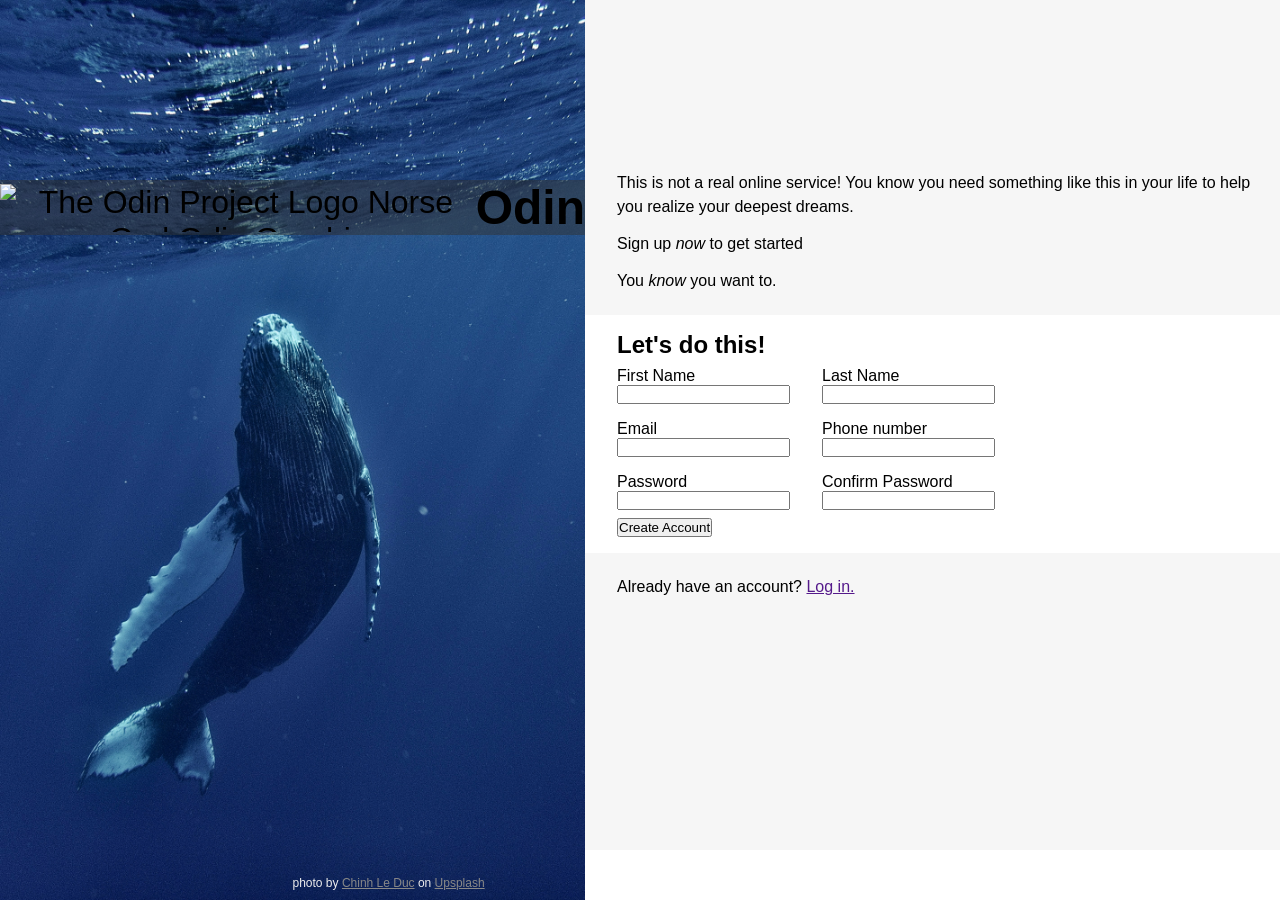
==== index.html @ 2a383358 "Organize input fields" ====
<!DOCTYPE html>
<html lang="en">
<head>
    <meta charset="UTF-8">
    <meta name="viewport" content="width=device-width, initial-scale=1.0">
    <title>Sign Up With Odin</title>
    <link rel="stylesheet" href="style.css">
</head>
<body>
    <aside>
        <!-- <div></div> -->
        <div class="aside-banner">
            <img class="banner-logo" src="https://raw.githubusercontent.com/TheOdinProject/curriculum/5f37d43908ef92499e95a9b90fc3cc291a95014c/html_css/project-sign-up-form/odin-lined.png" alt="The Odin Project Logo Norse God Odin Graphic">
            <h1>Odin</h1>
        </div>
        <cite>
            photo by <a href="https://unsplash.com/photos/a-humpback-whale-swims-under-the-surface-of-the-water-P19iVmm7XUA">Chinh Le Duc</a> on <a href="https://unsplash.com/photos/a-humpback-whale-swims-under-the-surface-of-the-water-P19iVmm7XUA">Upsplash</a>
        </cite>
    </aside>
    <div class="page-base">
        <div class="form-case intro">
            <section class="intro">
                <p>
                    This is not a real online service! You know
                    you need something like this in your life to
                    help you realize your deepest dreams.
                </p>
                <p>Sign up <em>now</em> to get started</p>
                <p>You <em>know</em> you want to.</p>                
            </section>
        </div>
        <form action="/form-data/" method="get">
            <div class="form-body">
                <h2>Let's do this!</h2>
                <div class="form-info">
                        <section class="info-category">
                        <div class="form-input">
                            <label for="first-name">First Name</label>
                            <input type="text" id="first-name" name="user-first-name">
                        </div>
                        <div class="form-input">
                            <label for="last-name">Last Name</label>
                            <input type="text" id="last-name" name="user-last-name">
                        </div>                    
                    </section>
                    <section class="info-category">
                        <div class="form-input">
                            <label for="email">Email</label>
                            <input type="email" id="email" name="user-email">
                        </div>
                        <div class="form-input">
                            <label for="phone-number">Phone number</label>
                            <input type="number" id="phone-number" name="user-phone-number">
                        </div>
                    </section>
                    <section class="info-category">
                        <div class="form-input">
                            <label for="password">Password</label>
                            <input type="text" id="password" name="user-password">
                        </div>
                        <div class="form-input">
                            <label for="password-confirmation">Confirm Password</label>
                            <input type="text" id="password-confirmation" name="user-password-confirmation">
                        </div>
                    </section>
                </div>
            </div>
            <button>Create Account</button>
        </form>
        <div class="form-case end">
            <section>
                <p class="end">Already have an account? <a href="">Log in.</a></p>
            </section>
        </div>
    </div>
</body>
</html>
---- style.css ----
* {
    box-sizing: border-box;
    margin: 0px;
    padding: 0px;
}

body {
    display: flex;
    flex-direction: row;
    font-family: Verdana, Geneva, Tahoma, sans-serif;
}

aside {    
    --aside-height: 100vh;

    background-image: url("images/chinh-le-duc-P19iVmm7XUA-unsplash.jpg");
    background-size: cover;
    background-repeat: no-repeat;
    min-width: calc(.65*var(--aside-height));
    /* display: flex;
    flex-direction: column;
    align-items: stretch;
    justify-content: space-between; */
    height: var(--aside-height);
    text-align: center;
    position: relative;
}

img.banner-logo {
    height: 3rem;
}

div.aside-banner {
    display: flex;
    flex-direction: row;
    flex-wrap: nowrap;
    justify-content: center;
    align-items: center;
    font-size: 2rem;
    background-color: #33333380;
    position: absolute;
    top: 20%;
    width: 100%;
}

cite {
    font-size: .75rem;
    font-style: normal;
    color: #eeeeee;
    position: absolute;
    bottom: 10px;
    margin: auto;
}

cite a {
    color: #888888;
}

div.form-case {
    background-color: #f6f6f6;
    position: relative;
}

div.form-case, form {
    padding: 1rem 2rem;
}

div.form {
    background-color: #fcfcfc;
    height: 32vh;
}

div.form-case.intro {
    height: 35vh;
    text-align: left;
}

div.form-case.end {
    height: 33vh;
}

p {
    padding: .4rem 0;
    line-height: 1.5rem;
    /* max-width: 60ch; */
}

div.form-case section.intro {
    position: absolute;
    bottom: 1rem;
}

div.form-body div.form-info {
    display: flex;
    flex-direction: row;
    flex-wrap: wrap;
}

form .form-input {
    display: flex;
    flex-direction: column;
    margin: .5rem 2rem .5rem 0;
}

form section.info-category {
    display: flex;
    flex-direction: row;
}
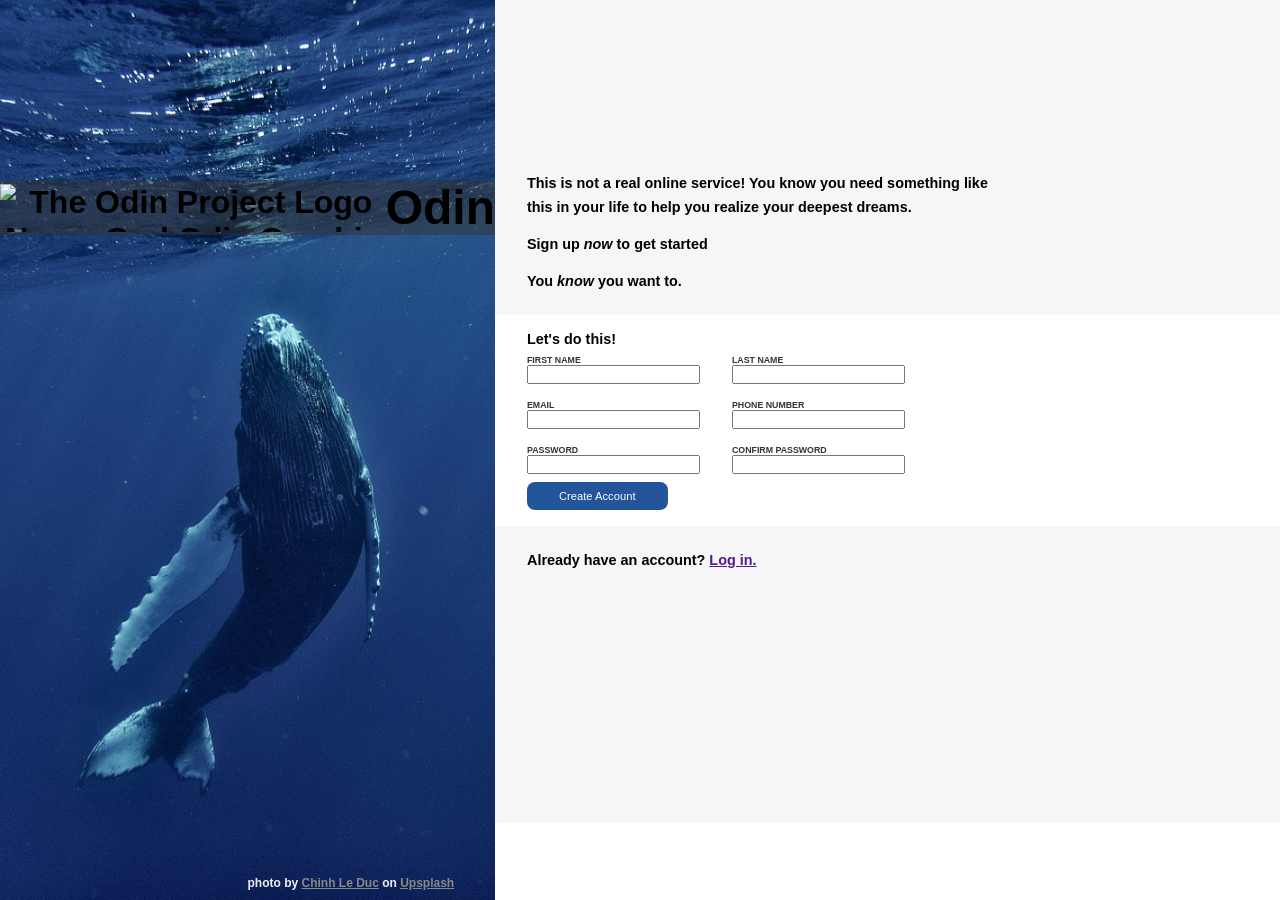
==== commit e8a737cf: "Capitalize labels" ====
--- a/index.html
+++ b/index.html
@@ -35,31 +35,31 @@
                 <div class="form-info">
                         <section class="info-category">
                         <div class="form-input">
-                            <label for="first-name">First Name</label>
+                            <label for="first-name">FIRST NAME</label>
                             <input type="text" id="first-name" name="user-first-name">
                         </div>
                         <div class="form-input">
-                            <label for="last-name">Last Name</label>
+                            <label for="last-name">LAST NAME</label>
                             <input type="text" id="last-name" name="user-last-name">
                         </div>                    
                     </section>
                     <section class="info-category">
                         <div class="form-input">
-                            <label for="email">Email</label>
+                            <label for="email">EMAIL</label>
                             <input type="email" id="email" name="user-email">
                         </div>
                         <div class="form-input">
-                            <label for="phone-number">Phone number</label>
+                            <label for="phone-number">PHONE NUMBER</label>
                             <input type="number" id="phone-number" name="user-phone-number">
                         </div>
                     </section>
                     <section class="info-category">
                         <div class="form-input">
-                            <label for="password">Password</label>
+                            <label for="password">PASSWORD</label>
                             <input type="text" id="password" name="user-password">
                         </div>
                         <div class="form-input">
-                            <label for="password-confirmation">Confirm Password</label>
+                            <label for="password-confirmation">CONFIRM PASSWORD</label>
                             <input type="text" id="password-confirmation" name="user-password-confirmation">
                         </div>
                     </section>
--- a/style.css
+++ b/style.css
@@ -7,7 +7,9 @@
 body {
     display: flex;
     flex-direction: row;
-    font-family: Verdana, Geneva, Tahoma, sans-serif;
+    font-family: 'Segoe UI', Tahoma, Geneva, Verdana, sans-serif;
+    font-size: .9rem;
+    font-weight: 580;
 }
 
 aside {    
@@ -16,7 +18,7 @@
     background-image: url("images/chinh-le-duc-P19iVmm7XUA-unsplash.jpg");
     background-size: cover;
     background-repeat: no-repeat;
-    min-width: calc(.65*var(--aside-height));
+    min-width: calc(.55*var(--aside-height));
     /* display: flex;
     flex-direction: column;
     align-items: stretch;
@@ -82,7 +84,8 @@
 p {
     padding: .4rem 0;
     line-height: 1.5rem;
-    /* max-width: 60ch; */
+    min-width: 40ch;
+    max-width: 60ch;
 }
 
 div.form-case section.intro {
@@ -102,7 +105,25 @@
     margin: .5rem 2rem .5rem 0;
 }
 
+form h2 {
+    font-size: .9rem;
+}
+
+form label {
+    color: #333333;
+    font-size: .55rem;
+}
+
 form section.info-category {
     display: flex;
     flex-direction: row;
+}
+
+form button {
+    color: #fcfcfc;
+    background-color: #225599;
+    font-size: .70rem;
+    padding: .5rem 2rem;
+    border-radius: .5rem ;
+    border: none;
 }
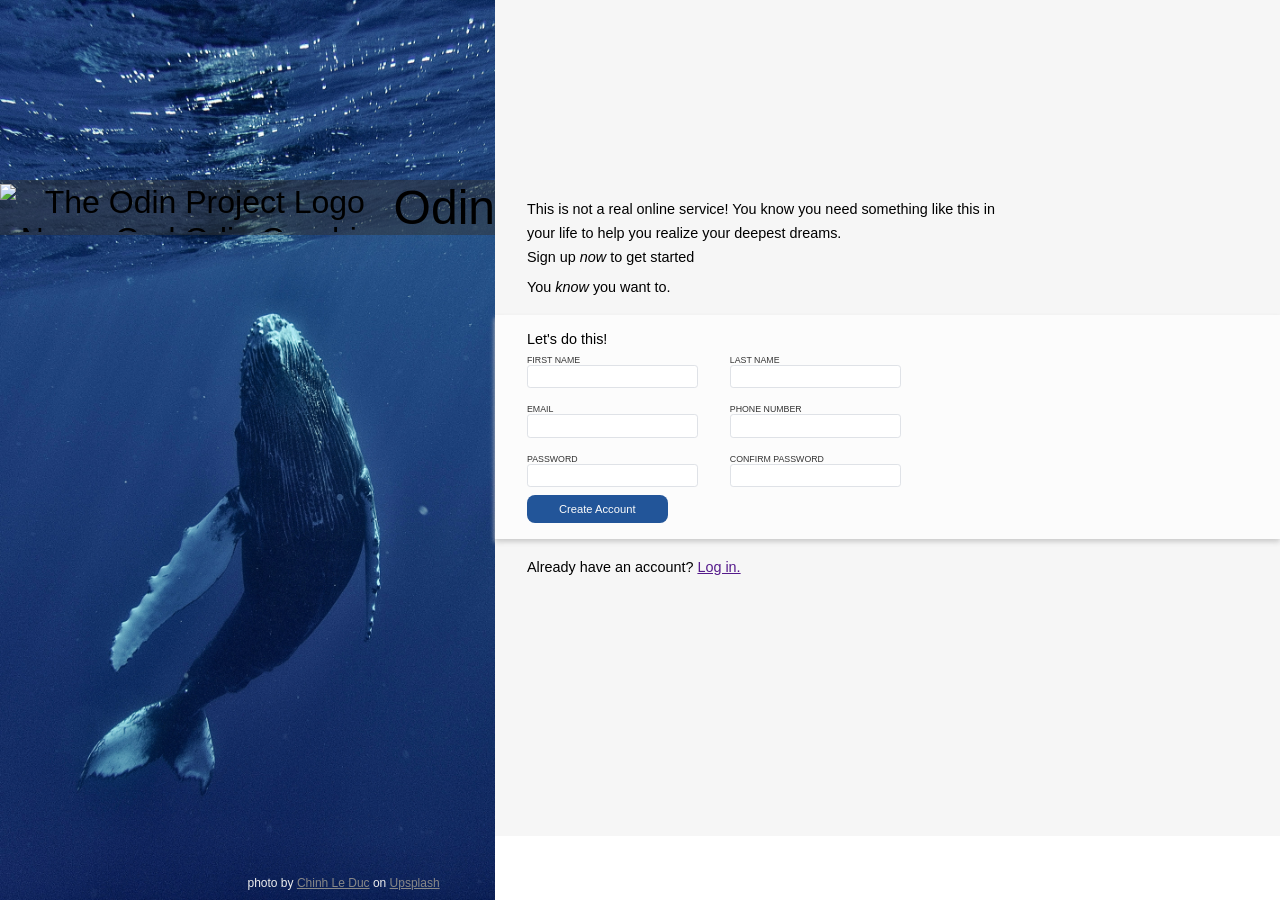
==== commit d00167ec: "Space persuasion farther from other paragraphs" ====
--- a/index.html
+++ b/index.html
@@ -26,7 +26,7 @@
                     help you realize your deepest dreams.
                 </p>
                 <p>Sign up <em>now</em> to get started</p>
-                <p>You <em>know</em> you want to.</p>                
+                <p id="persuasion">You <em>know</em> you want to.</p>                
             </section>
         </div>
         <form action="/form-data/" method="get">
--- a/style.css
+++ b/style.css
@@ -2,12 +2,13 @@
     box-sizing: border-box;
     margin: 0px;
     padding: 0px;
+    font-weight: normal;
+    font-family: 'Segoe UI', Tahoma, Geneva, Verdana, sans-serif;
 }
 
 body {
     display: flex;
     flex-direction: row;
-    font-family: 'Segoe UI', Tahoma, Geneva, Verdana, sans-serif;
     font-size: .9rem;
     font-weight: 580;
 }
@@ -67,9 +68,12 @@
     padding: 1rem 2rem;
 }
 
-div.form {
+div form {
     background-color: #fcfcfc;
-    height: 32vh;
+    /* height: 32vh; */
+    position: relative;
+    z-index: 1;
+    box-shadow: 0px 3px 5px #cccccc;
 }
 
 div.form-case.intro {
@@ -82,10 +86,13 @@
 }
 
 p {
-    padding: .4rem 0;
     line-height: 1.5rem;
     min-width: 40ch;
     max-width: 60ch;
+}
+
+p#persuasion{
+    padding: .4rem 0 0 0;
 }
 
 div.form-case section.intro {
@@ -126,4 +133,21 @@
     padding: .5rem 2rem;
     border-radius: .5rem ;
     border: none;
+}
+
+form input {
+    border-color: #dfe2e7;
+    border-style: solid;
+    border-radius: .2rem;
+    border-width: .08rem;
+    padding: .2rem;
+    font-size: .8rem;
+    width: 24ch;
+}
+
+form input:focus {
+    border-color: #225599;
+    outline-style: none;
+    border-width: .1rem;
+    box-shadow: 1px 2px 5px #cccccc;
 }
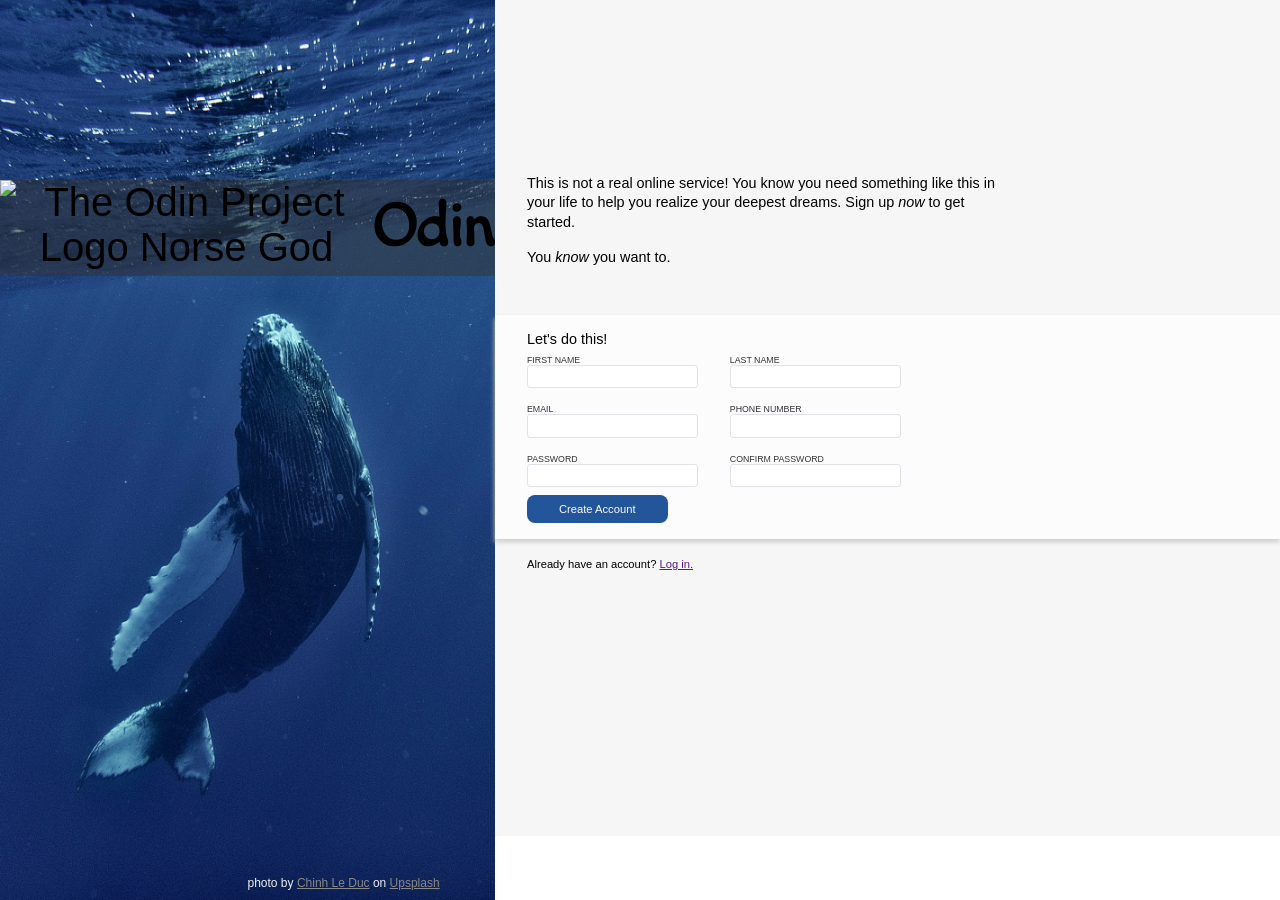
==== commit 45b05902: "Set persuasion p spacing to more match example" ====
--- a/index.html
+++ b/index.html
@@ -23,9 +23,8 @@
                 <p>
                     This is not a real online service! You know
                     you need something like this in your life to
-                    help you realize your deepest dreams.
+                    help you realize your deepest dreams. Sign up <em>now</em> to get started.
                 </p>
-                <p>Sign up <em>now</em> to get started</p>
                 <p id="persuasion">You <em>know</em> you want to.</p>                
             </section>
         </div>
--- a/style.css
+++ b/style.css
@@ -1,3 +1,12 @@
+@font-face {
+    font-family: 'Macondo';
+    src: url('fonts/Macondo-Regular.woff2') format('woff2'),
+        url('fonts/Macondo-Regular.woff') format('woff');
+    font-weight: normal;
+    font-style: normal;
+    font-display: swap;
+}
+
 * {
     box-sizing: border-box;
     margin: 0px;
@@ -30,7 +39,7 @@
 }
 
 img.banner-logo {
-    height: 3rem;
+    height: 6rem;
 }
 
 div.aside-banner {
@@ -39,13 +48,18 @@
     flex-wrap: nowrap;
     justify-content: center;
     align-items: center;
-    font-size: 2rem;
+    font-size: 2.5rem;
     background-color: #33333380;
     position: absolute;
     top: 20%;
     width: 100%;
 }
 
+div.aside-banner h1 {
+    font-family: 'Macondo', 'Franklin Gothic Medium', 'Arial Narrow', Arial, sans-serif;
+    font-weight: 700;
+}
+    
 cite {
     font-size: .75rem;
     font-style: normal;
@@ -86,13 +100,13 @@
 }
 
 p {
-    line-height: 1.5rem;
+    line-height: 1.2rem;
     min-width: 40ch;
     max-width: 60ch;
 }
 
 p#persuasion{
-    padding: .4rem 0 0 0;
+    padding: 1rem 0 2rem 0;
 }
 
 div.form-case section.intro {
@@ -150,4 +164,8 @@
     outline-style: none;
     border-width: .1rem;
     box-shadow: 1px 2px 5px #cccccc;
+}
+
+p.end {
+    font-size: .70rem;
 }
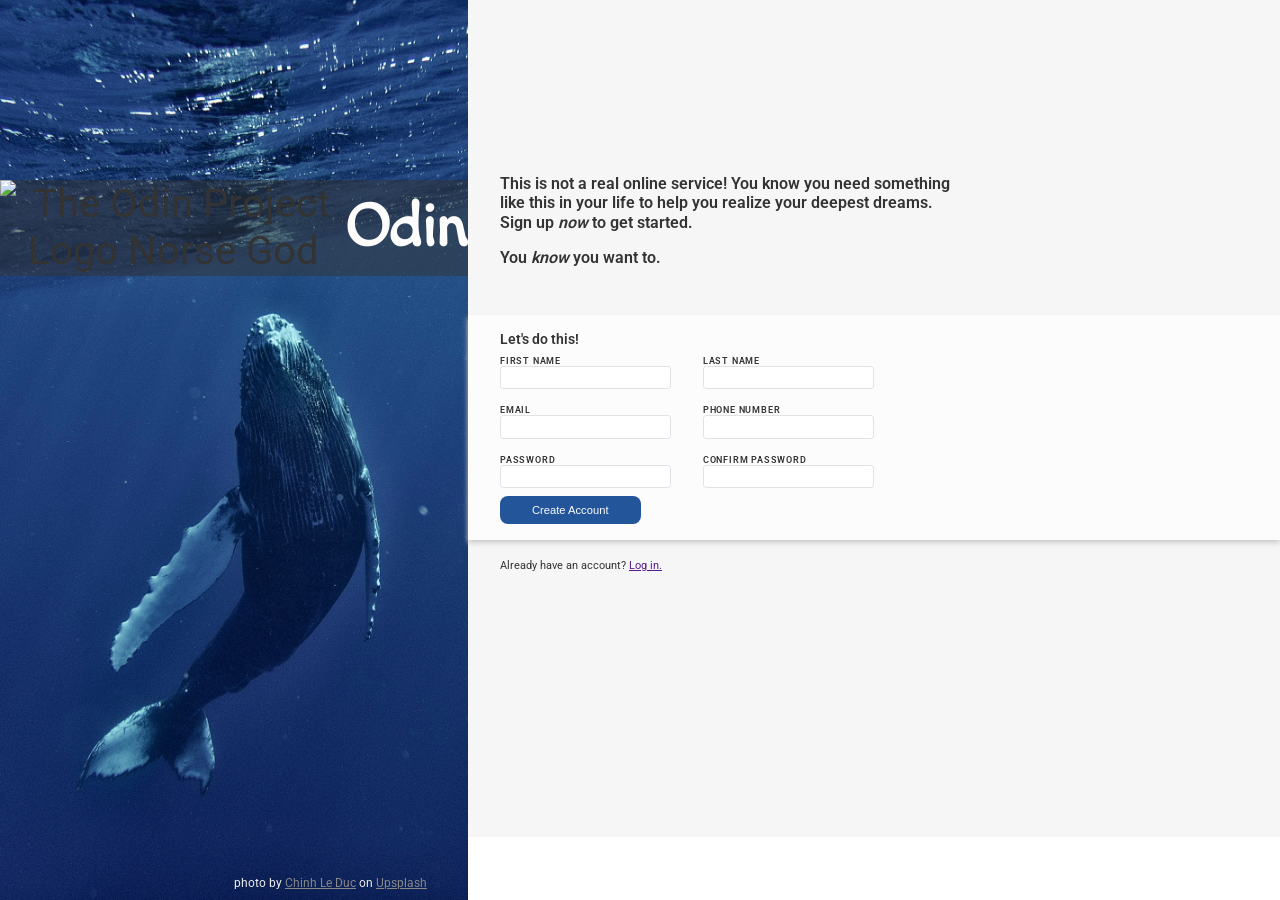
==== commit 70598c98: "Make input border red when feild is invalid" ====
--- a/index.html
+++ b/index.html
@@ -55,7 +55,7 @@
                     <section class="info-category">
                         <div class="form-input">
                             <label for="password">PASSWORD</label>
-                            <input type="text" id="password" name="user-password">
+                            <input type="text" id="password" name="user-password" pattern="\d{4}[a-zA-z]{4}">
                         </div>
                         <div class="form-input">
                             <label for="password-confirmation">CONFIRM PASSWORD</label>
--- a/style.css
+++ b/style.css
@@ -7,19 +7,36 @@
     font-display: swap;
 }
 
+@font-face {
+    font-family: 'Roboto';
+    src: url('fonts/Roboto-Regular.woff2') format('woff2'),
+        url('fonts/Roboto-Regular.woff') format('woff');
+    font-weight: normal;
+    font-style: normal;
+    font-display: swap;
+}
+
+@font-face {
+    font-family: 'Roboto';
+    src: url('fonts/Roboto-SemiBold.woff2') format('woff2'),
+        url('fonts/Roboto-SemiBold.woff') format('woff');
+    font-weight: 600;
+    font-style: normal;
+    font-display: swap;
+}
+
 * {
     box-sizing: border-box;
     margin: 0px;
     padding: 0px;
-    font-weight: normal;
-    font-family: 'Segoe UI', Tahoma, Geneva, Verdana, sans-serif;
 }
 
 body {
     display: flex;
     flex-direction: row;
-    font-size: .9rem;
-    font-weight: 580;
+    font-size: 1rem;
+    font-family: 'Roboto', serif;
+    color: #333333;
 }
 
 aside {    
@@ -28,7 +45,7 @@
     background-image: url("images/chinh-le-duc-P19iVmm7XUA-unsplash.jpg");
     background-size: cover;
     background-repeat: no-repeat;
-    min-width: calc(.55*var(--aside-height));
+    min-width: calc(.52*var(--aside-height));
     /* display: flex;
     flex-direction: column;
     align-items: stretch;
@@ -58,8 +75,9 @@
 div.aside-banner h1 {
     font-family: 'Macondo', 'Franklin Gothic Medium', 'Arial Narrow', Arial, sans-serif;
     font-weight: 700;
-}
-    
+    color: #fcfcfc;
+}    
+
 cite {
     font-size: .75rem;
     font-style: normal;
@@ -102,7 +120,8 @@
 p {
     line-height: 1.2rem;
     min-width: 40ch;
-    max-width: 60ch;
+    max-width: 50ch;
+    font-weight: 600;
 }
 
 p#persuasion{
@@ -133,6 +152,8 @@
 form label {
     color: #333333;
     font-size: .55rem;
+    font-weight: 600;
+    letter-spacing: .05rem;
 }
 
 form section.info-category {
@@ -166,6 +187,10 @@
     box-shadow: 1px 2px 5px #cccccc;
 }
 
+form input:invalid{
+    border-color: rgb(206, 9, 9);
+}
 p.end {
     font-size: .70rem;
+    font-weight: normal;
 }
